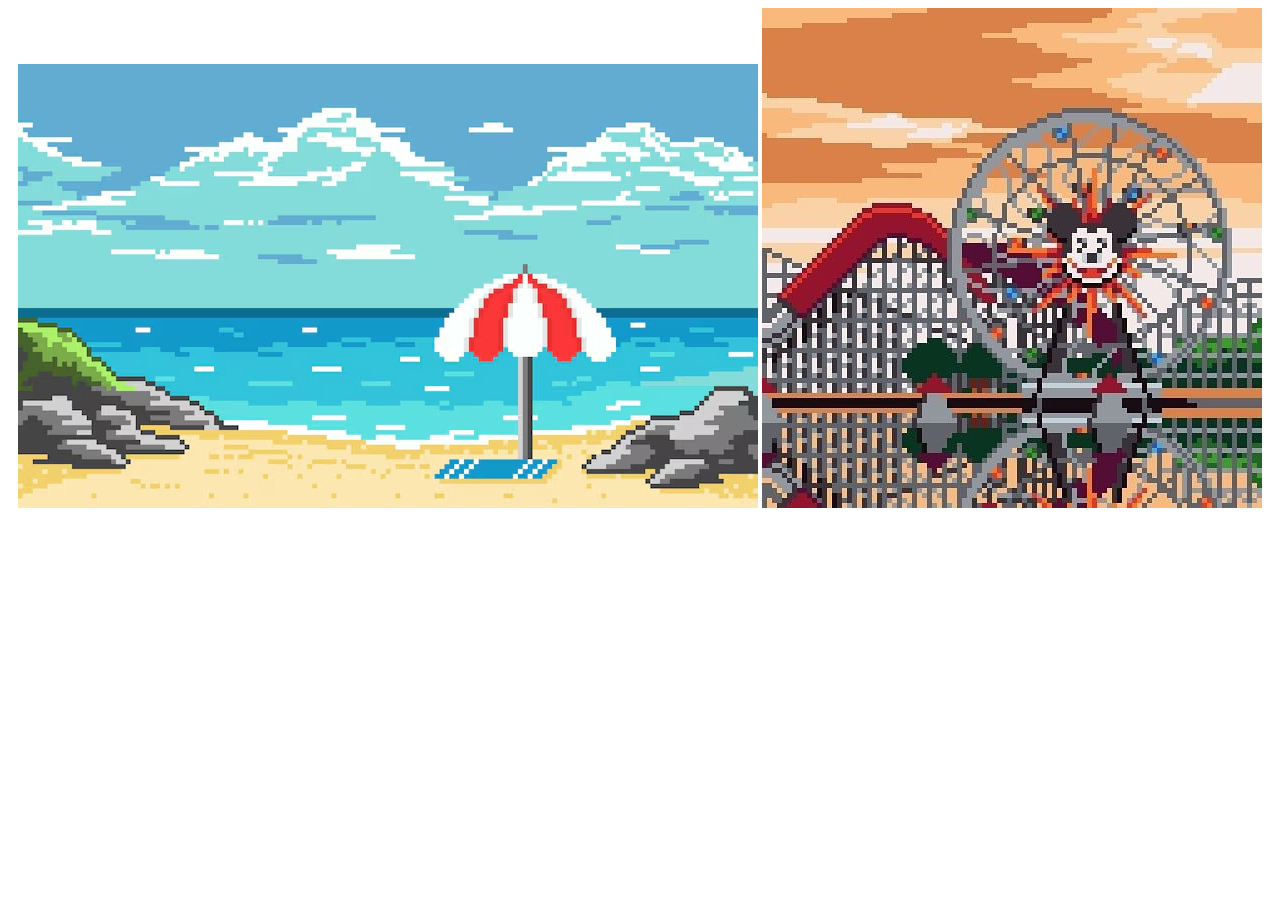
==== page2.html @ 59a6985c "so much prgogresss!!1 aligned images, got fonts, got the changing redirects yayy!!" ====
<!doctype html>
<html lang="en">
    <head>
        <meta charset="UTF-8"/>
        <meta name="viewport" content="width=device-width, initial-scale=1.0"/>
        <title>Cascade.</title>
        <link rel="stylesheet" href="style.css"/>
    </head>
    <body>
        <div>
            <img src="imgs/beacg beginning.avif" alt="beach1"/>
            <img src="imgs/rollercoaster.jpg" alt="rollercoaster"/>
        </div>
        </header>
    </body>
</html>
---- style.css ----
* {
    font-family: Comic Sans MS;
}
body {
    display: flex;
    justify-content: center;
    align-items: center;
    justify-items: center;
}
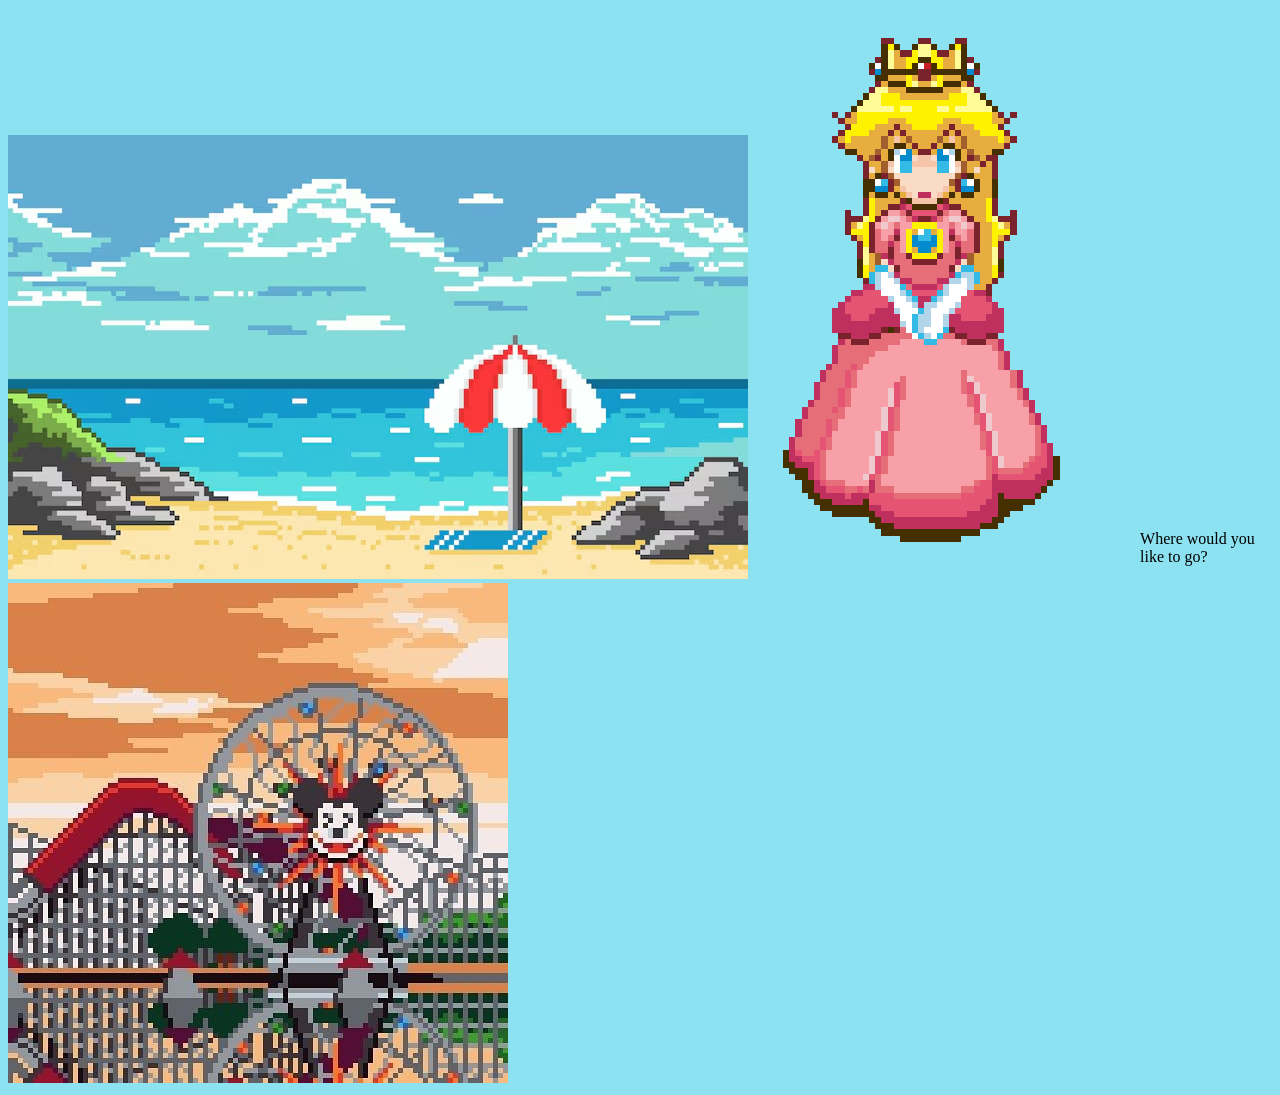
==== commit f6cabe96: "apge2 s" ====
--- a/page2.html
+++ b/page2.html
@@ -7,10 +7,16 @@
         <link rel="stylesheet" href="style.css"/>
     </head>
     <body>
+        <style>
+            body {
+                background-color:  #8ce2f1;
+            }
+        </style>
         <div>
-            <img src="imgs/beacg beginning.avif" alt="beach1"/>
-            <img src="imgs/rollercoaster.jpg" alt="rollercoaster"/>
+            <img id="beach1" src="imgs/beacg beginning.avif" alt="beach1"/>
+            <img src="imgs/moving princess peach.gif" alt="Moving Princess Peach"/>
+            <img id="rollercoster" src="imgs/rollercoaster.jpg" alt="rollercoaster"/>
         </div>
-        </header>
+        <p >Where would you like to go?</p>
     </body>
 </html>
--- a/style.css
+++ b/style.css
@@ -6,4 +6,23 @@
     justify-content: center;
     align-items: center;
     justify-items: center;
+}
+.beach1 {
+    width: 300px;
+    display: flex;
+    align-items: left;
+    justify-items: left;
+}
+.princess {
+    width: 300px;
+    display: flex;
+    justify-content: center;
+    align-items: center;
+    justify-items: center;
+}
+.rollercoaster {
+    width: 300px;
+    display: flex;
+    align-items: right;
+    justify-items: right;
 }
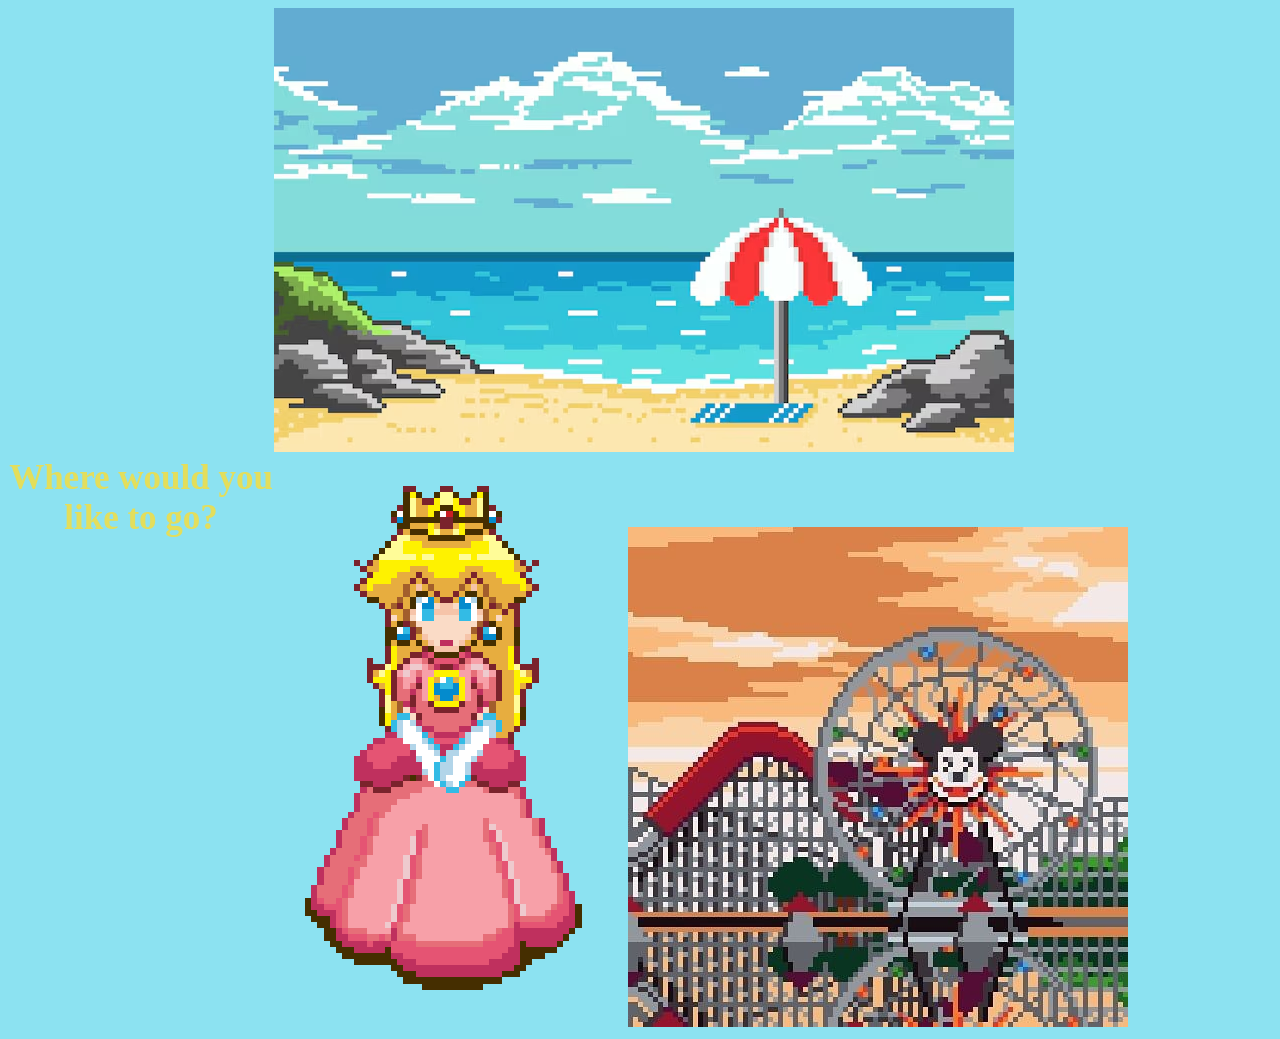
==== commit 6f35e504: "aligning" ====
--- a/page2.html
+++ b/page2.html
@@ -7,6 +7,11 @@
         <link rel="stylesheet" href="style.css"/>
     </head>
     <body>
+        <div>
+            <header>
+                <h4>Where would you like to go?</h4>
+            </header>
+        </div>
         <style>
             body {
                 background-color:  #8ce2f1;
@@ -17,6 +22,5 @@
             <img src="imgs/moving princess peach.gif" alt="Moving Princess Peach"/>
             <img id="rollercoster" src="imgs/rollercoaster.jpg" alt="rollercoaster"/>
         </div>
-        <p >Where would you like to go?</p>
     </body>
 </html>
--- a/style.css
+++ b/style.css
@@ -7,8 +7,20 @@
     align-items: center;
     justify-items: center;
 }
+h4 {
+    font-family: 'Comic Sans MS';
+    color: #eadd4eea;
+    text-align: center;
+    font-size: 35px;
+    margin-top: 4px;   
+    display: flex;
+    justify-content: center;
+    align-items: center;
+    justify-items: center;
+}
 .beach1 {
-    width: 300px;
+    width: 100px;
+    height: 50px;
     display: flex;
     align-items: left;
     justify-items: left;
@@ -25,4 +37,4 @@
     display: flex;
     align-items: right;
     justify-items: right;
-}+}
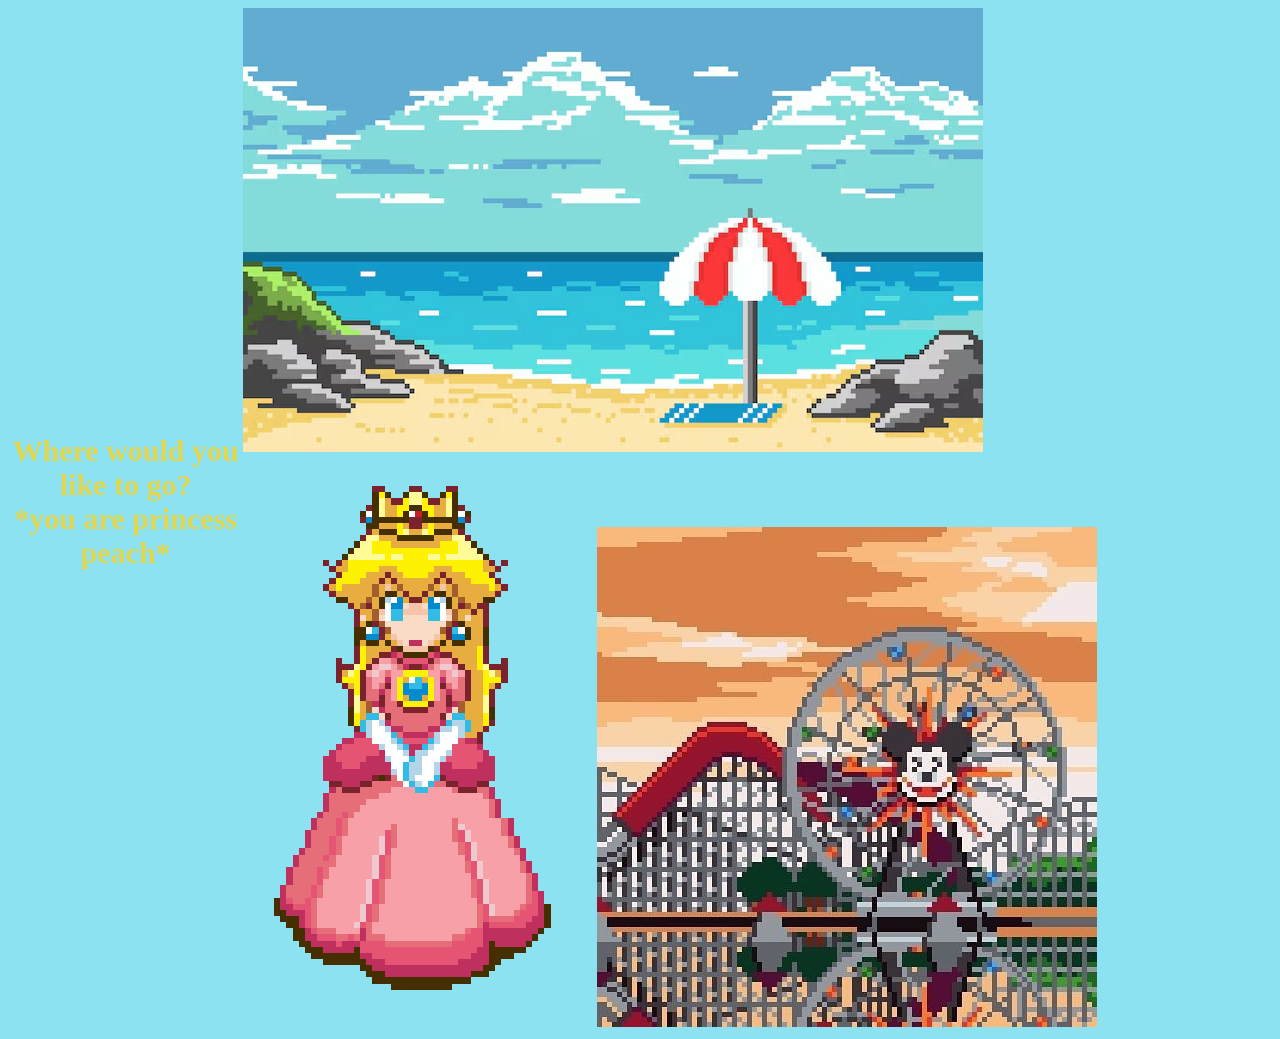
==== commit 3eadacbb: "pagess" ====
--- a/page2.html
+++ b/page2.html
@@ -9,7 +9,7 @@
     <body>
         <div>
             <header>
-                <h4>Where would you like to go?</h4>
+                <h4>Where would you like to go? <br> *you are princess peach* </h4>
             </header>
         </div>
         <style>
@@ -18,9 +18,9 @@
             }
         </style>
         <div>
-            <img id="beach1" src="imgs/beacg beginning.avif" alt="beach1"/>
+            <a href="page4.html"><img id="beach1" src="imgs/beacg beginning.avif" alt="beach1"/></a>
             <img src="imgs/moving princess peach.gif" alt="Moving Princess Peach"/>
-            <img id="rollercoster" src="imgs/rollercoaster.jpg" alt="rollercoaster"/>
+            <a href="page3.html"><img id="rollercoster" src="imgs/rollercoaster.jpg" alt="rollercoaster"/></a>
         </div>
     </body>
 </html>
--- a/style.css
+++ b/style.css
@@ -9,10 +9,11 @@
 }
 h4 {
     font-family: 'Comic Sans MS';
-    color: #eadd4eea;
+    color: #e3d751;
     text-align: center;
-    font-size: 35px;
+    font-size: 30px;
     margin-top: 4px;   
+    margin-left: center;  
     display: flex;
     justify-content: center;
     align-items: center;
@@ -26,14 +27,14 @@
     justify-items: left;
 }
 .princess {
-    width: 300px;
+    width: 100px;
     display: flex;
     justify-content: center;
     align-items: center;
     justify-items: center;
 }
 .rollercoaster {
-    width: 300px;
+    width: 100px;
     display: flex;
     align-items: right;
     justify-items: right;
